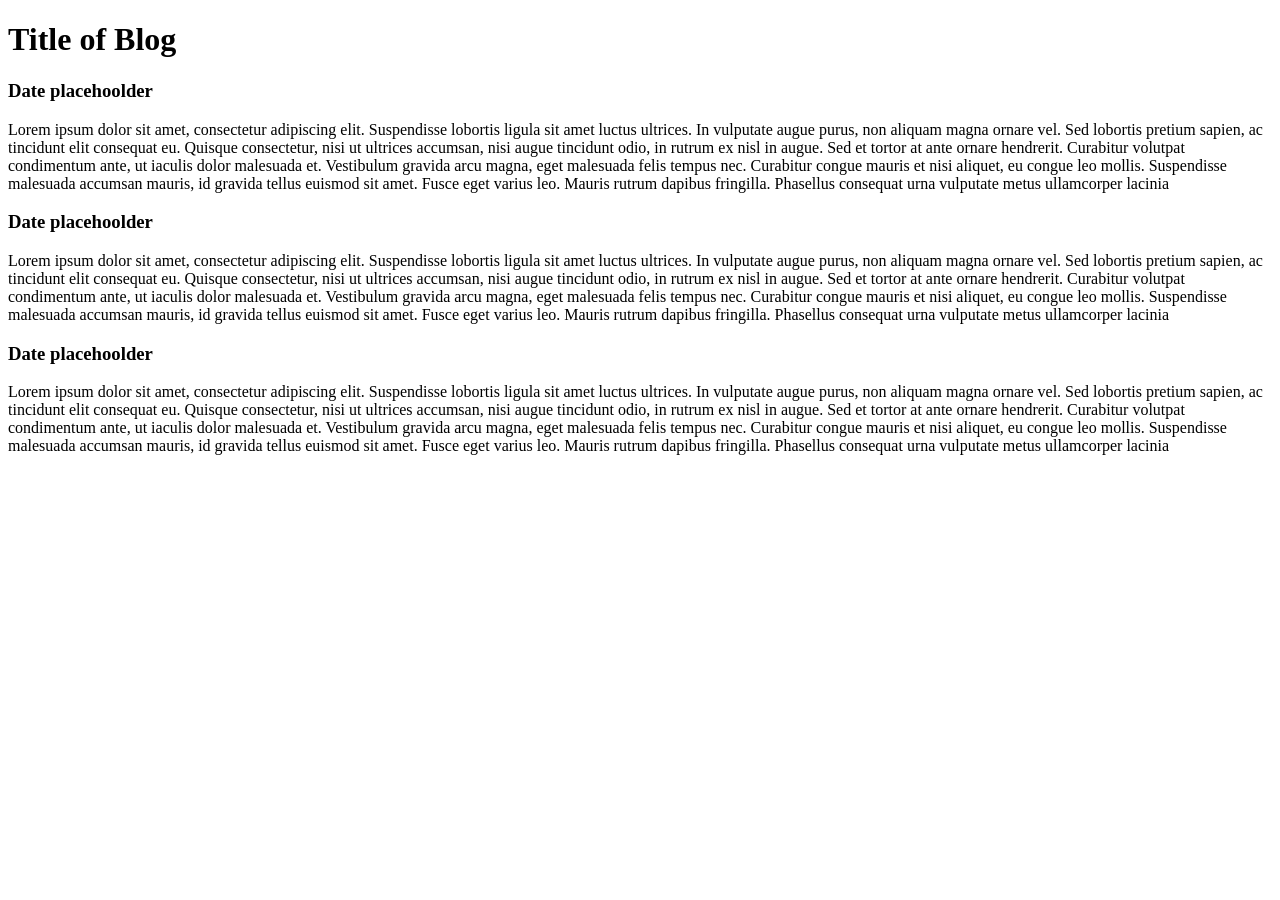
==== blogging-site.html @ b5b02df5 "Getting started, added HTML and a CSS folder Co-Authored-by: Christina Welch <christinamawel@gmail.c" ====
<!DOCTYPE html>
<html lang="en">
<head>
  <meta charset="UTF-8">
  <meta http-equiv="X-UA-Compatible" content="IE=edge">
  <meta name="viewport" content="width=device-width, initial-scale=1.0">
  <link href="css/style.css" rel="stylesheet" type="text/css"/>
  <title>Blog or whatever</title>
</head>
<body>
  <h1>Title of Blog</h1>
  <div class="superpost">
    <h3 class="date">Date placehoolder</h3>
    <div class="subpost">
      <p>
        Lorem ipsum dolor sit amet, consectetur adipiscing elit. Suspendisse lobortis ligula sit amet luctus ultrices. In vulputate augue purus, non aliquam magna ornare vel. Sed lobortis pretium sapien, ac tincidunt elit consequat eu. Quisque consectetur, nisi ut ultrices accumsan, nisi augue tincidunt odio, in rutrum ex nisl in augue. Sed et tortor at ante ornare hendrerit. Curabitur volutpat condimentum ante, ut iaculis dolor malesuada et. Vestibulum gravida arcu magna, eget malesuada felis tempus nec. Curabitur congue mauris et nisi aliquet, eu congue leo mollis. Suspendisse malesuada accumsan mauris, id gravida tellus euismod sit amet. Fusce eget varius leo. Mauris rutrum dapibus fringilla. Phasellus consequat urna vulputate metus ullamcorper lacinia
      </p>
    </div>
  </div>  
  <div class="superpost">
    <h3 class="date">Date placehoolder</h3>
    <div class="subpost">
      <p>
        Lorem ipsum dolor sit amet, consectetur adipiscing elit. Suspendisse lobortis ligula sit amet luctus ultrices. In vulputate augue purus, non aliquam magna ornare vel. Sed lobortis pretium sapien, ac tincidunt elit consequat eu. Quisque consectetur, nisi ut ultrices accumsan, nisi augue tincidunt odio, in rutrum ex nisl in augue. Sed et tortor at ante ornare hendrerit. Curabitur volutpat condimentum ante, ut iaculis dolor malesuada et. Vestibulum gravida arcu magna, eget malesuada felis tempus nec. Curabitur congue mauris et nisi aliquet, eu congue leo mollis. Suspendisse malesuada accumsan mauris, id gravida tellus euismod sit amet. Fusce eget varius leo. Mauris rutrum dapibus fringilla. Phasellus consequat urna vulputate metus ullamcorper lacinia
      </p>
    </div>
  </div> 
  <div class="superpost">
    <h3 class="date">Date placehoolder</h3>
    <div class="subpost">
      <p>
        Lorem ipsum dolor sit amet, consectetur adipiscing elit. Suspendisse lobortis ligula sit amet luctus ultrices. In vulputate augue purus, non aliquam magna ornare vel. Sed lobortis pretium sapien, ac tincidunt elit consequat eu. Quisque consectetur, nisi ut ultrices accumsan, nisi augue tincidunt odio, in rutrum ex nisl in augue. Sed et tortor at ante ornare hendrerit. Curabitur volutpat condimentum ante, ut iaculis dolor malesuada et. Vestibulum gravida arcu magna, eget malesuada felis tempus nec. Curabitur congue mauris et nisi aliquet, eu congue leo mollis. Suspendisse malesuada accumsan mauris, id gravida tellus euismod sit amet. Fusce eget varius leo. Mauris rutrum dapibus fringilla. Phasellus consequat urna vulputate metus ullamcorper lacinia
      </p>
    </div>
  </div> 
</body>
</html>
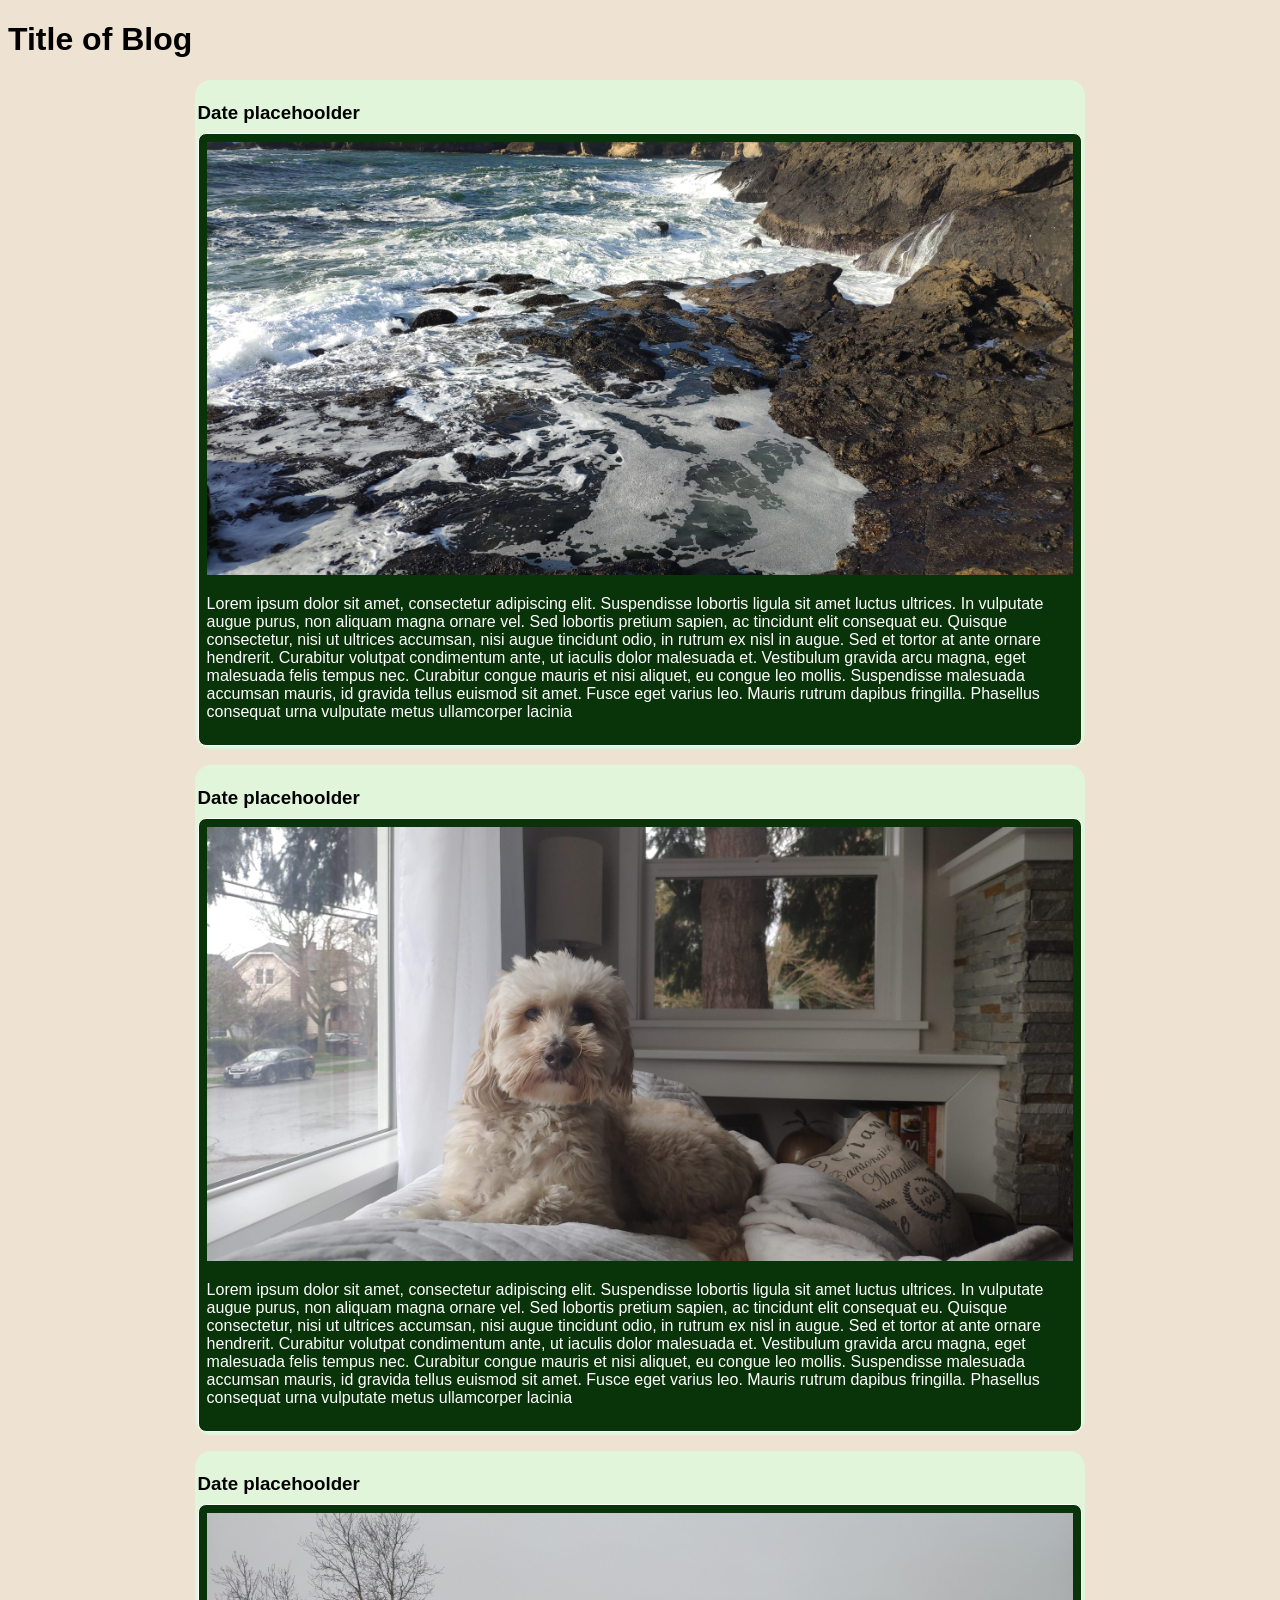
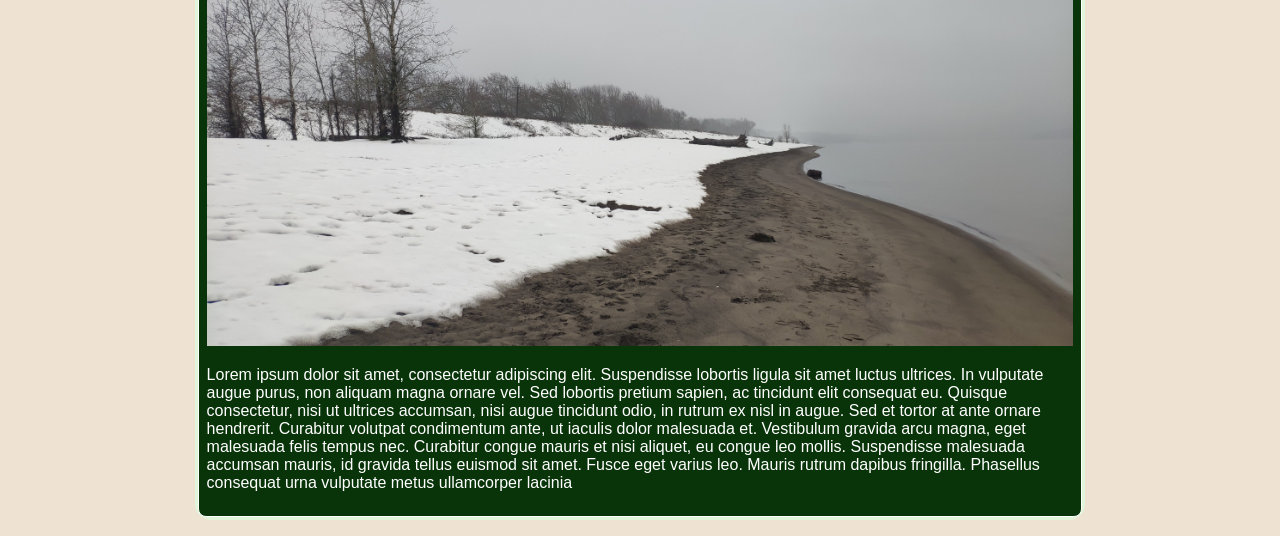
==== commit 753d842a: "Added style, flair, panash, and images Co-Authored-by: Christina Welch <christinamawel@gmail.com>" ====
--- a/blogging-site.html
+++ b/blogging-site.html
@@ -12,6 +12,7 @@
   <div class="superpost">
     <h3 class="date">Date placehoolder</h3>
     <div class="subpost">
+      <img class="attachment" src="img/Beach.jpg"/>
       <p>
         Lorem ipsum dolor sit amet, consectetur adipiscing elit. Suspendisse lobortis ligula sit amet luctus ultrices. In vulputate augue purus, non aliquam magna ornare vel. Sed lobortis pretium sapien, ac tincidunt elit consequat eu. Quisque consectetur, nisi ut ultrices accumsan, nisi augue tincidunt odio, in rutrum ex nisl in augue. Sed et tortor at ante ornare hendrerit. Curabitur volutpat condimentum ante, ut iaculis dolor malesuada et. Vestibulum gravida arcu magna, eget malesuada felis tempus nec. Curabitur congue mauris et nisi aliquet, eu congue leo mollis. Suspendisse malesuada accumsan mauris, id gravida tellus euismod sit amet. Fusce eget varius leo. Mauris rutrum dapibus fringilla. Phasellus consequat urna vulputate metus ullamcorper lacinia
       </p>
@@ -20,6 +21,7 @@
   <div class="superpost">
     <h3 class="date">Date placehoolder</h3>
     <div class="subpost">
+      <img class="attachment" src="img/Nigel.jpg"/>
       <p>
         Lorem ipsum dolor sit amet, consectetur adipiscing elit. Suspendisse lobortis ligula sit amet luctus ultrices. In vulputate augue purus, non aliquam magna ornare vel. Sed lobortis pretium sapien, ac tincidunt elit consequat eu. Quisque consectetur, nisi ut ultrices accumsan, nisi augue tincidunt odio, in rutrum ex nisl in augue. Sed et tortor at ante ornare hendrerit. Curabitur volutpat condimentum ante, ut iaculis dolor malesuada et. Vestibulum gravida arcu magna, eget malesuada felis tempus nec. Curabitur congue mauris et nisi aliquet, eu congue leo mollis. Suspendisse malesuada accumsan mauris, id gravida tellus euismod sit amet. Fusce eget varius leo. Mauris rutrum dapibus fringilla. Phasellus consequat urna vulputate metus ullamcorper lacinia
       </p>
@@ -28,6 +30,7 @@
   <div class="superpost">
     <h3 class="date">Date placehoolder</h3>
     <div class="subpost">
+      <img class="attachment" src="img/SauvieIsland.jpg"/>
       <p>
         Lorem ipsum dolor sit amet, consectetur adipiscing elit. Suspendisse lobortis ligula sit amet luctus ultrices. In vulputate augue purus, non aliquam magna ornare vel. Sed lobortis pretium sapien, ac tincidunt elit consequat eu. Quisque consectetur, nisi ut ultrices accumsan, nisi augue tincidunt odio, in rutrum ex nisl in augue. Sed et tortor at ante ornare hendrerit. Curabitur volutpat condimentum ante, ut iaculis dolor malesuada et. Vestibulum gravida arcu magna, eget malesuada felis tempus nec. Curabitur congue mauris et nisi aliquet, eu congue leo mollis. Suspendisse malesuada accumsan mauris, id gravida tellus euismod sit amet. Fusce eget varius leo. Mauris rutrum dapibus fringilla. Phasellus consequat urna vulputate metus ullamcorper lacinia
       </p>
--- a/css/style.css
+++ b/css/style.css
@@ -0,0 +1,28 @@
+body {
+  font-family: Arial, Helvetica, sans-serif;
+  background-color: rgba(226, 204, 176, 0.568);
+}
+
+.superpost{
+  width: 70%;
+  background-color: rgb(225, 245, 219);
+  margin: 1em auto;
+  border: rgb(225, 245, 219) solid .2em;
+  border-radius: 1em;
+}
+
+.subpost{
+  background-color: rgb(9, 51, 9);
+  color: white;
+  padding: .5em;
+  border: solid .1em;
+  border-radius: .5em;
+}
+
+.date {
+  margin-bottom: .5em;
+}
+
+.attachment{
+  width: 100%;
+}
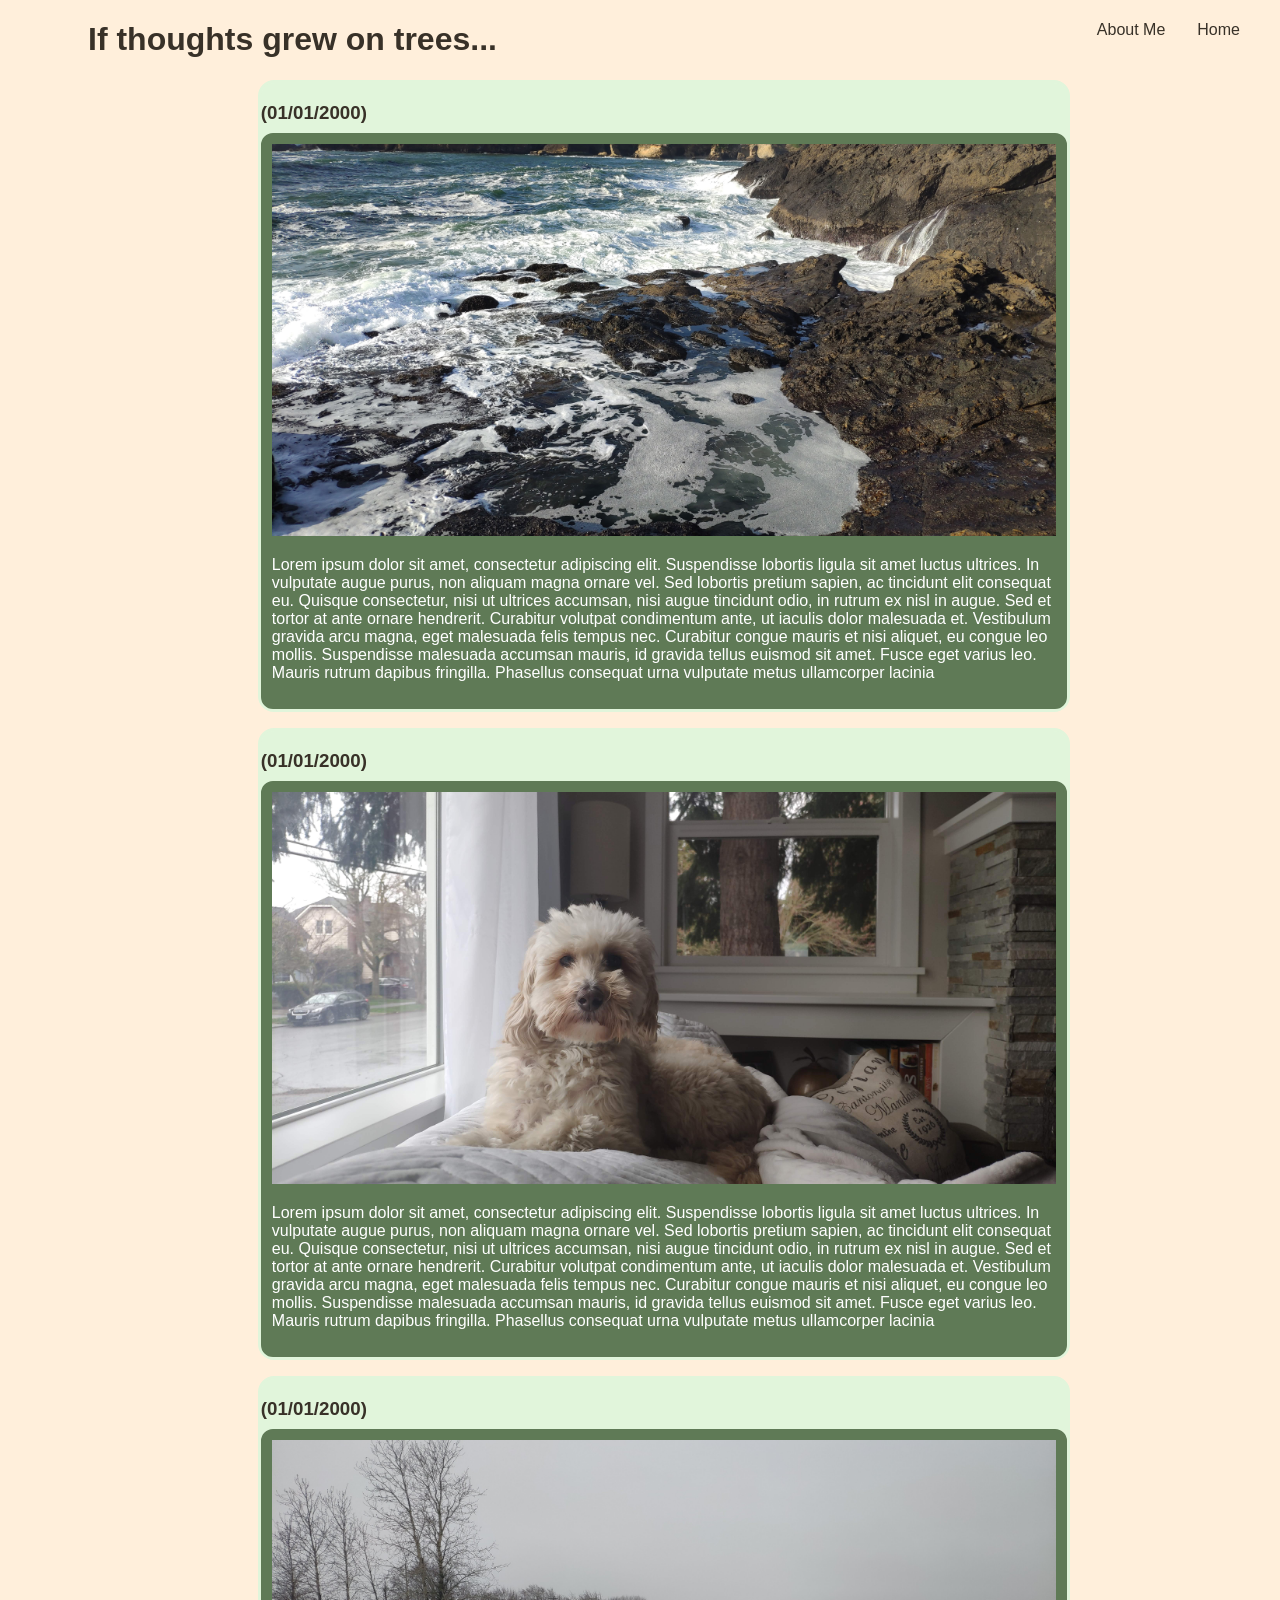
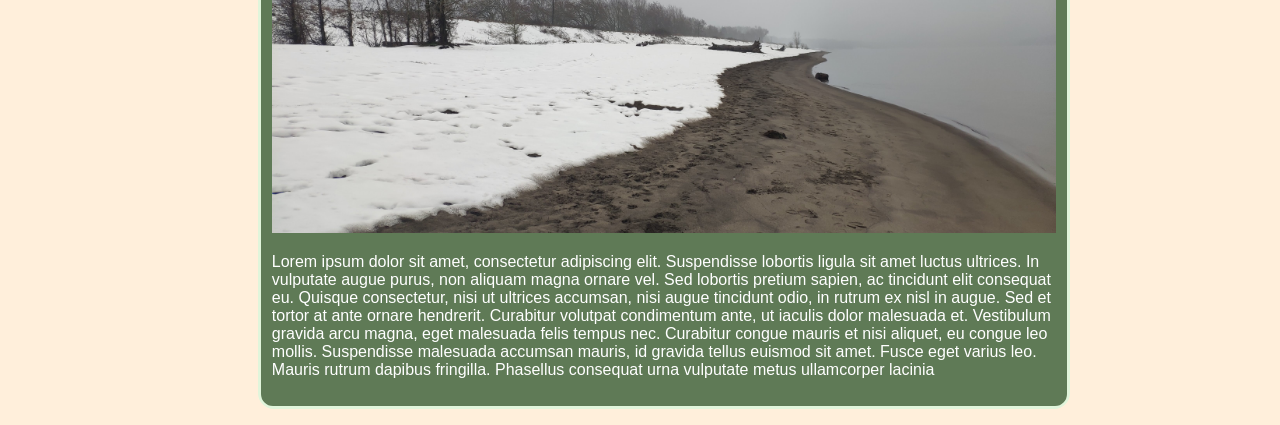
==== commit b43e3f56: "added about me page, and links Co-Authored-by: Christina Welch <christinamawel@gmail.com>" ====
--- a/blogging-site.html
+++ b/blogging-site.html
@@ -8,9 +8,13 @@
   <title>Blog or whatever</title>
 </head>
 <body>
-  <h1>Title of Blog</h1>
+  <ul class="nav">
+    <li><a href="blogging-site.html">Home</a></li>
+    <li><a href="about-me.html">About Me</a></li>
+  <ul>
+  <h1 id="pageTitle">If thoughts grew on trees...</h1>
   <div class="superpost">
-    <h3 class="date">Date placehoolder</h3>
+    <h3 class="date">(01/01/2000)</h3>
     <div class="subpost">
       <img class="attachment" src="img/Beach.jpg"/>
       <p>
@@ -19,7 +23,7 @@
     </div>
   </div>  
   <div class="superpost">
-    <h3 class="date">Date placehoolder</h3>
+    <h3 class="date">(01/01/2000)</h3>
     <div class="subpost">
       <img class="attachment" src="img/Nigel.jpg"/>
       <p>
@@ -28,7 +32,7 @@
     </div>
   </div> 
   <div class="superpost">
-    <h3 class="date">Date placehoolder</h3>
+    <h3 class="date">(01/01/2000)</h3>
     <div class="subpost">
       <img class="attachment" src="img/SauvieIsland.jpg"/>
       <p>
--- a/css/style.css
+++ b/css/style.css
@@ -1,6 +1,6 @@
 body {
   font-family: Arial, Helvetica, sans-serif;
-  background-color: rgba(226, 204, 176, 0.568);
+  background-color: rgb(255, 239, 219);
 }
 
 .superpost{
@@ -12,17 +12,51 @@
 }
 
 .subpost{
-  background-color: rgb(9, 51, 9);
+  /* background-color: rgb(9, 51, 9); */
+  background-color: rgb(95, 122, 86);
   color: white;
   padding: .5em;
-  border: solid .1em;
-  border-radius: .5em;
+  border: rgb(95, 122, 86) solid .2em;
+  border-radius: .75em;
 }
 
 .date {
   margin-bottom: .5em;
+  color: rgb(56, 49, 40);
 }
 
 .attachment{
   width: 100%;
+}
+
+#pageTitle{
+  color: rgb(56, 49, 40);
+  
+}
+
+ul {
+  list-style: none;
+  margin-right: 1em;
+}
+
+.nav li {
+  float: right;
+}
+
+.nav a{
+  text-decoration: none;
+  padding: 1em;
+  color: rgb(56, 49, 40);
+}
+
+.nav a:hover{
+  background-color: rgb(95, 122, 86);
+  color: white;
+}
+
+#face{
+  padding: 1em;
+  width: 70%;
+  margin: 0 auto;
+  display:block;
 }
